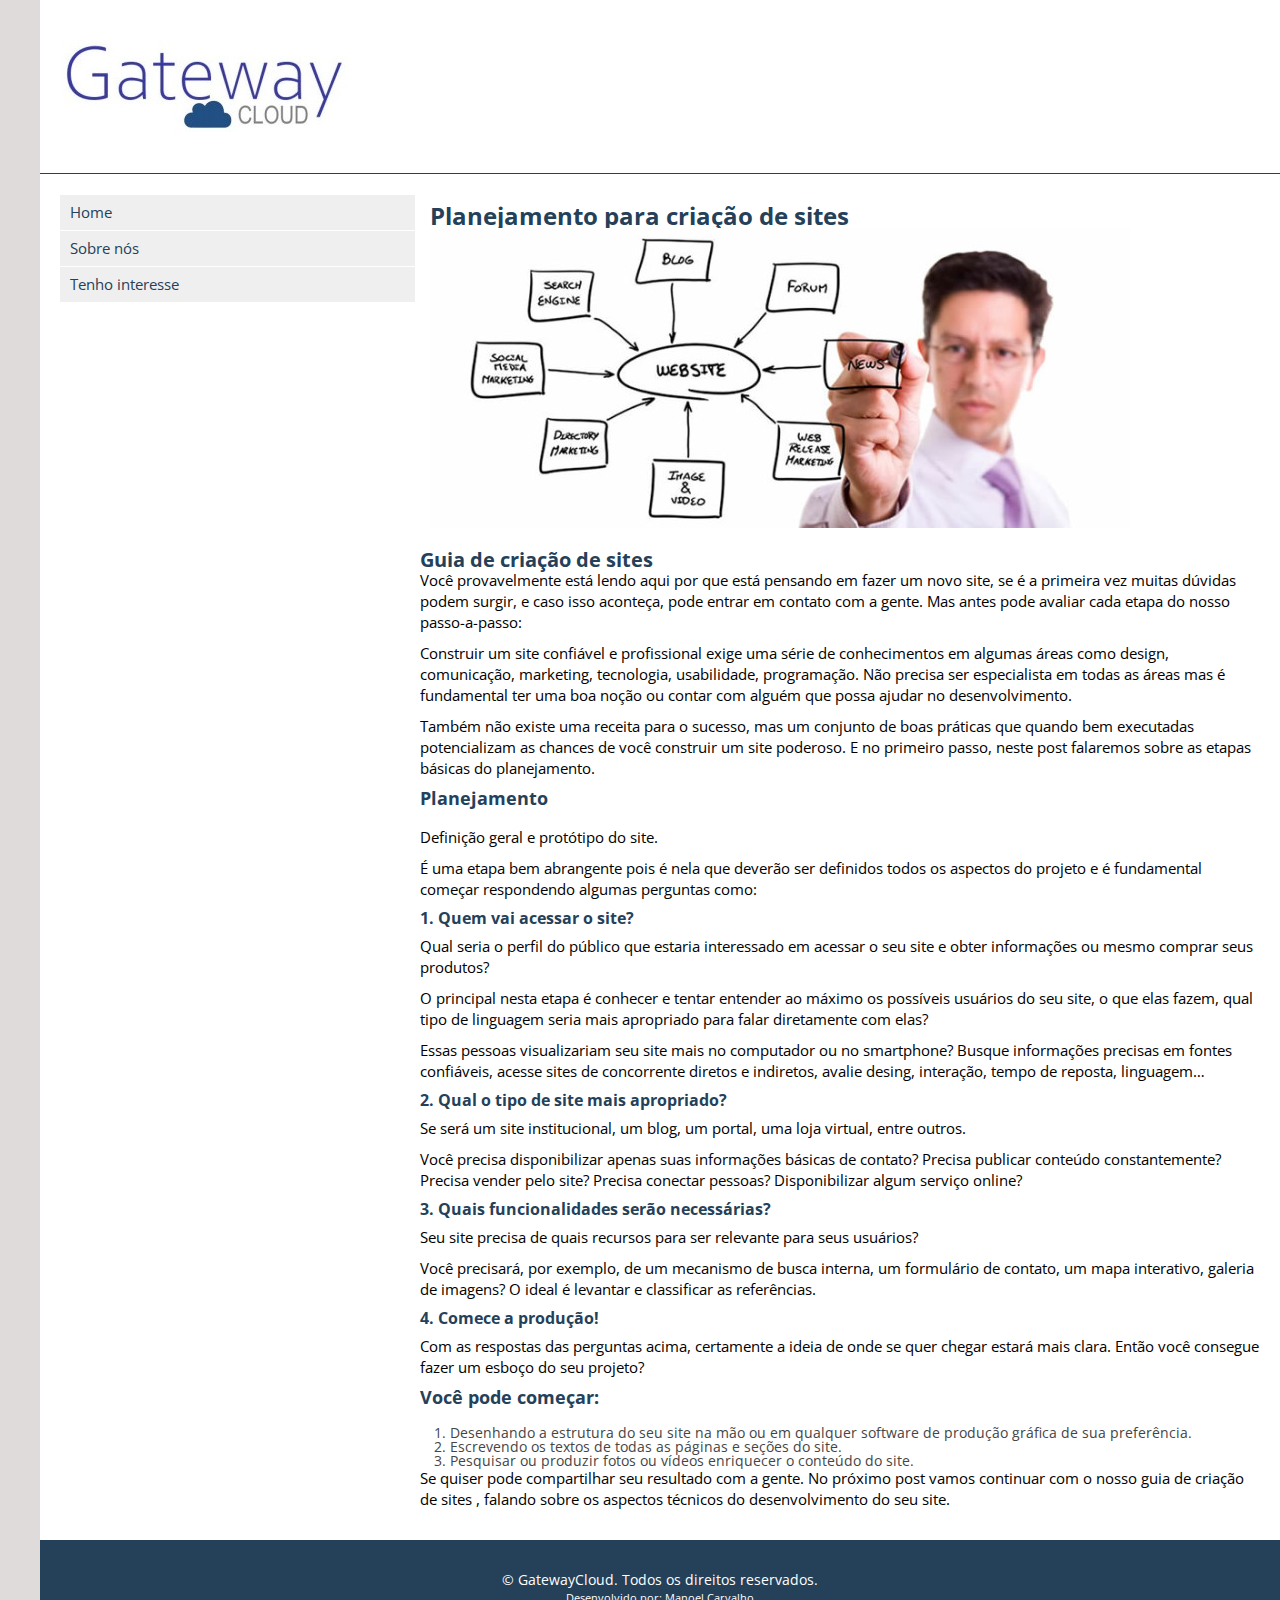
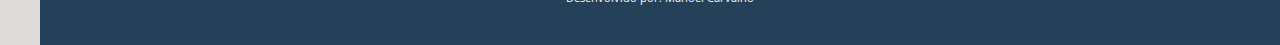
==== index.html @ 744560d0 "atualizar" ====
<!DOCTYPE html>
<html lang="pt-br">
<head>
    <meta charset="UTF-8">
    <meta http-equiv="X-UA-Compatible" content="IE=edge">
    <meta name="viewport" content="width=device-width, initial-scale=1.0">
    <!--css-->
    <link rel="stylesheet" href="./css/reset.css">
    <link rel="stylesheet" href="./css/styles.css">
    
    <!--icones-->
    <link rel="apple-touch-icon" href="imagens/icon-touch-retina.png">
    <link rel="apple-touch-icon" href="imagens/icon-touch-retina-iphone.png">
    <link rel="apple-touch-icon" href="imagens/icon-touch-retina-ipad.png">
    <link rel="shortcut icon" href="imagens/favicon_1.ico">

     <!--Google Fonts -->
     <link rel="preconnect" href="https://fonts.googleapis.com">
     <link rel="preconnect" href="https://fonts.gstatic.com" crossorigin>
     <link href="https://fonts.googleapis.com/css2?family=Open+Sans:wght@300;400;700&display=swap" rel="stylesheet">

    <title>GatewayCloud</title>
</head>
<body>
    <div class="main-container" >
    <header>
        <div class="container"> 
            <img src="imagens/gateway_titulo.jpg" alt="GatewayCloud">
        </div>
       
    </header>
    <section>
        <nav>
            <ul>
                <li><a href="#">Home</a></li>
                <li><a href="#">Sobre nós</a></li>
                <li><a href="tenho_interesse.html" rel="next" target="_self">Tenho interesse</a></li>
            </ul>


        </nav>
        <article>

            <div class="img-1">
          
            <h1>Planejamento para criação de sites</h1>
            
            
           
            <picture>
                <source media="(max-width:680px)" srcset="imagens/web-design-planning-150x64.jpg">
                <source media="(max-width:1020px)" srcset="imagens/web-design-planning-460x197.jpg">
                <img src="imagens/web-design-planning-700x300.jpg" alt="Planejamento para criação de sites">
            </picture>
            
            </div>  

            <h2>Guia de criação de sites</h2>

            <p>Você provavelmente está lendo aqui por que está pensando em fazer um novo site, se é a primeira vez muitas dúvidas podem surgir, e caso isso aconteça, pode entrar em contato com a gente. Mas antes pode avaliar cada etapa do nosso passo-a-passo:</p>

            <p>Construir um site confiável e profissional exige uma série de conhecimentos em algumas áreas como design, comunicação, marketing, tecnologia, usabilidade, programação. Não precisa ser especialista em todas as áreas mas é fundamental ter uma boa noção ou contar com alguém que possa ajudar no desenvolvimento.</p>

            <p>Também não existe uma receita para o sucesso, mas um conjunto de boas práticas que quando bem executadas potencializam as chances de você construir um site poderoso. E no primeiro passo, neste post falaremos sobre as etapas básicas do planejamento.</p>

            <h3>Planejamento</h3>

            <p>Definição geral e protótipo do site.</p>
            <p>É uma etapa bem abrangente pois é nela que deverão ser definidos todos os aspectos do projeto e é fundamental começar respondendo algumas perguntas como:</p>

            <h4>1. Quem vai acessar o site? </h4>

            <p>Qual seria o perfil do público que estaria interessado em acessar o seu site e obter informações ou mesmo comprar seus produtos?</p>

            <p>O principal nesta etapa é conhecer e tentar entender ao máximo os possíveis usuários do seu site, o que elas fazem, qual tipo de linguagem seria mais apropriado para falar diretamente com elas?</p>

            <p>Essas pessoas visualizariam seu site mais no computador ou no smartphone? Busque informações precisas em fontes confiáveis, acesse sites de concorrente diretos e indiretos, avalie desing, interação, tempo de reposta, linguagem…</p>

            <h4>2. Qual o tipo de site mais apropriado?</h4>
            
            <p>Se será um site institucional, um blog, um portal, uma loja virtual, entre outros.</p>

            <p>Você precisa disponibilizar apenas suas informações básicas de contato? Precisa publicar conteúdo constantemente? Precisa vender pelo site? Precisa conectar pessoas? Disponibilizar algum serviço online?</p>

            <h4>3. Quais funcionalidades serão necessárias?</h4>
            
            <p>Seu site precisa de quais recursos para ser relevante para seus usuários?</p>

            <p>Você precisará, por exemplo, de um mecanismo de busca interna, um formulário de contato, um mapa interativo, galeria de imagens? O ideal é levantar e classificar as referências.</p>

            <h4>4. Comece a produção!</h4>
           
            <p>Com as respostas das perguntas acima, certamente a ideia de onde se quer chegar estará mais clara. Então você consegue fazer um esboço do seu projeto?</p>

            <h3>Você pode começar:</h3>

            <ol>
                <li>Desenhando a estrutura do seu site na mão ou em qualquer software de produção gráfica de sua preferência.</li>
                <li>Escrevendo os textos de todas as páginas e seções do site.</li>
                <li>Pesquisar ou produzir fotos ou vídeos enriquecer o conteúdo do site.</li>
            </ol>

            <p>Se quiser pode compartilhar seu resultado com a gente. No próximo post vamos continuar com o nosso guia de criação de sites , falando sobre os aspectos técnicos do desenvolvimento do seu site.</p>
       
        </article>
        
       
        </a>
    </section>
    <footer>
        <div class="container_footer">
         <p>&copy; GatewayCloud. Todos os direitos reservados.
         <small>Desenvolvido por: Manoel Carvalho</small></p> 
        </div>
    </footer>
</div>
</body>
</html>
---- css/styles.css ----
html{
    font-size: 62.5%;
  
}

body {
    background-color:#dfdbdb;
    font-family: 'Open Sans', sans-serif;
   

  
    

}

.main-container{
    display: block;
    
    margin:0 auto;
    min-width: 320px;
    max-width: 1200px;
   
    
}

.img-1 {
    margin-left: 10px;
    margin-top: 10px;
    margin-bottom: 20px;
   
   
}
.container {
    display: block;
    float: left;
    padding: 20px 0 20px 10px;
    
    margin: 0 auto;
}

.container_footer{
    display: block;
    padding: 10px 0 10px 0;
    margin: 0 auto;
    text-align: center;
    

}
header {
    background-color:#ffff ;
    display: block;
    float: left;

    border-bottom: 1px solid #254159;
    padding: 20px ;
    width: 100%;
}

h1 {
    font-size: 2.4rem;
    color: #254159;
    margin-bottom: 20px 0 20px 0;
}



h2 {
    font-size: 2rem;
    color: #254159;
    margin-bottom:  20px 0 20px 0;
}

h3 {
    font-size: 1.8rem;
    color: #254159;
    margin-bottom: 20px;
    padding-top: 10px 0 10px 0;
}

h4 {
    font-size: 1.6rem;
    color: #254159;
    margin-bottom: 10px;
    padding-top: 10px 0 10px 0;
}

p {
    margin-bottom: 10px;
    line-height: 1.4;
    
}

ol{
    margin-left: 30px;
}

ol li {
    font-size: 1.4rem;
    color: #454545;
    


}


section {
    background-color: #ffff;
    display: block;
    width: 100%;
    float: left;
    font-size: 1.5rem; /* equivalente a 15px */
    padding: 20px ;
    width: 100%;

}

section nav {
    display: block;
    float: left;
    width: 30%;
    
}

nav li {
    background-color:#efefef;
    margin: 1px 5px 1px 0;
    padding: 10px;

}

nav li:hover{
    background-color: #dfdfdf;
}

nav a {
    text-decoration:none ;
    color: #254159;
}

nav a:hover {
    color: #385874;
}

section article {
    display: block;
    float: left;
    width: 70%;
   
}

footer {
    background-color: #254159;
   
    display: block;
    float: left;
    width: 100%;
    padding: 20px ;
   
}

footer p {
    color: #ffffffff;
    font-size: 1.4rem;
    
}

footer small {
    font-size: 80%;
    display: block;
}



@media (max-width:425px) {
    section nav,
    section article {
        width: 100%
    }
}

@media (max-width:425px) {
    nav {
        margin-bottom: 10px;
    }
}

@media (max-width:425px) {
    h2 {
        margin-top: 10px;
        margin-bottom: 10px;
    }
}

.container{
    padding-left: 1px;
    padding-right: 1px;
}
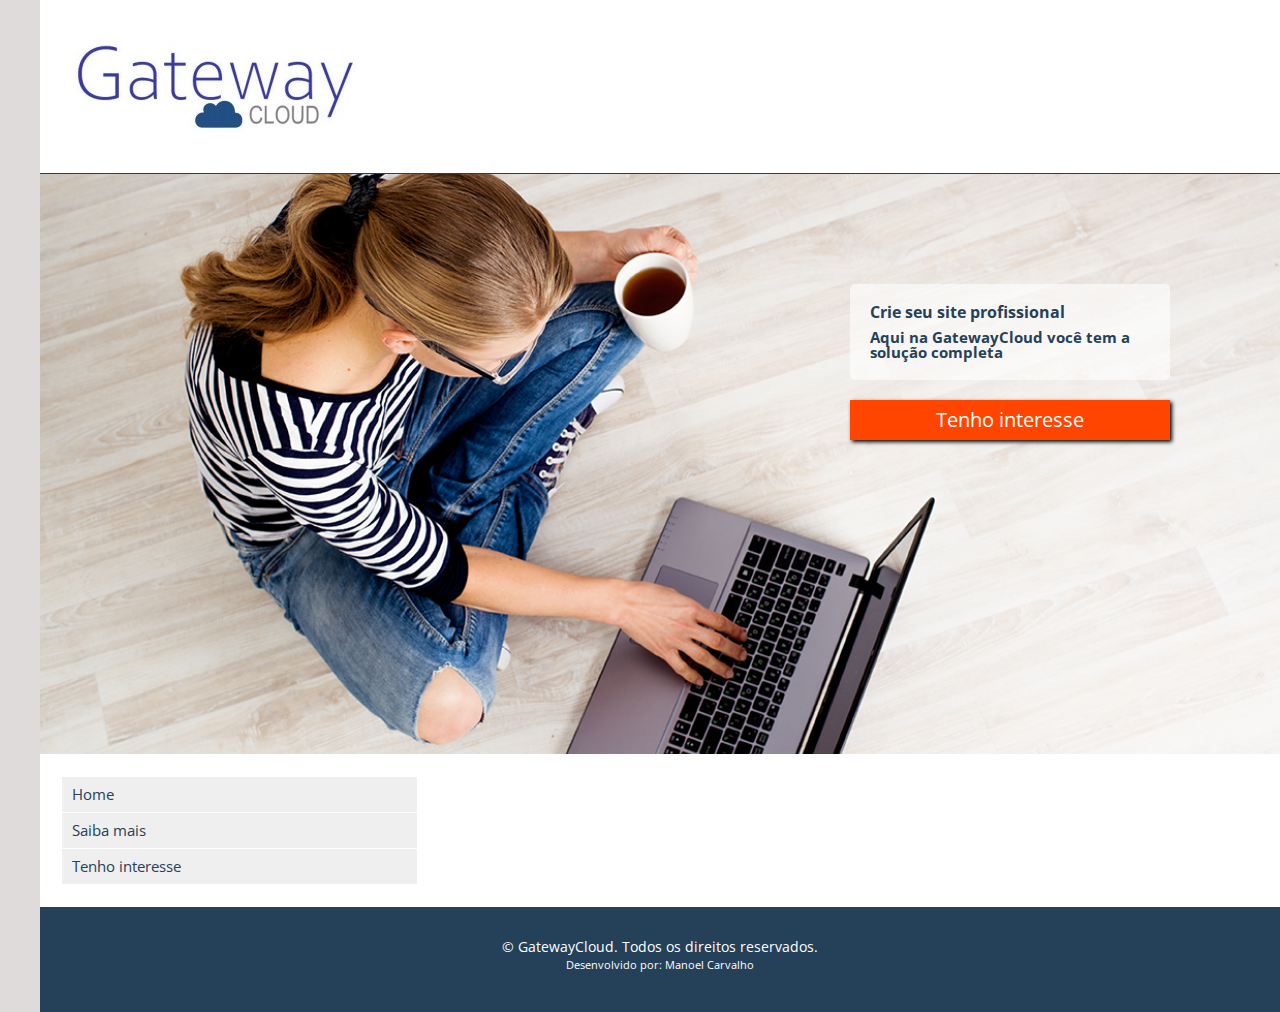
==== commit ced1e0f3: "atualizado" ====
--- a/index.html
+++ b/index.html
@@ -7,6 +7,7 @@
     <!--css-->
     <link rel="stylesheet" href="./css/reset.css">
     <link rel="stylesheet" href="./css/styles.css">
+   
     
     <!--icones-->
     <link rel="apple-touch-icon" href="imagens/icon-touch-retina.png">
@@ -29,79 +30,37 @@
         </div>
        
     </header>
+
+    <section id="banner">
+       
+        <div class="legenda-container">
+
+            <div class="legenda">
+                
+                <h4>Crie seu site profissional</h4>
+                <h5>Aqui na GatewayCloud você tem a solução completa</h5>
+            </div>
+                <a class= "button-cta" href="tenho_interesse.html" rel="next" target="_self">Tenho interesse</a>
+           
+            
+            
+        </div>
+    </section>
     <section>
         <nav>
             <ul>
                 <li><a href="#">Home</a></li>
-                <li><a href="#">Sobre nós</a></li>
+                <li><a href="saiba-mais.html">Saiba mais</a></li>
                 <li><a href="tenho_interesse.html" rel="next" target="_self">Tenho interesse</a></li>
             </ul>
 
 
         </nav>
         <article>
+            <div class="container">
 
-            <div class="img-1">
-          
-            <h1>Planejamento para criação de sites</h1>
-            
-            
+            </div>
            
-            <picture>
-                <source media="(max-width:680px)" srcset="imagens/web-design-planning-150x64.jpg">
-                <source media="(max-width:1020px)" srcset="imagens/web-design-planning-460x197.jpg">
-                <img src="imagens/web-design-planning-700x300.jpg" alt="Planejamento para criação de sites">
-            </picture>
-            
-            </div>  
-
-            <h2>Guia de criação de sites</h2>
-
-            <p>Você provavelmente está lendo aqui por que está pensando em fazer um novo site, se é a primeira vez muitas dúvidas podem surgir, e caso isso aconteça, pode entrar em contato com a gente. Mas antes pode avaliar cada etapa do nosso passo-a-passo:</p>
-
-            <p>Construir um site confiável e profissional exige uma série de conhecimentos em algumas áreas como design, comunicação, marketing, tecnologia, usabilidade, programação. Não precisa ser especialista em todas as áreas mas é fundamental ter uma boa noção ou contar com alguém que possa ajudar no desenvolvimento.</p>
-
-            <p>Também não existe uma receita para o sucesso, mas um conjunto de boas práticas que quando bem executadas potencializam as chances de você construir um site poderoso. E no primeiro passo, neste post falaremos sobre as etapas básicas do planejamento.</p>
-
-            <h3>Planejamento</h3>
-
-            <p>Definição geral e protótipo do site.</p>
-            <p>É uma etapa bem abrangente pois é nela que deverão ser definidos todos os aspectos do projeto e é fundamental começar respondendo algumas perguntas como:</p>
-
-            <h4>1. Quem vai acessar o site? </h4>
-
-            <p>Qual seria o perfil do público que estaria interessado em acessar o seu site e obter informações ou mesmo comprar seus produtos?</p>
-
-            <p>O principal nesta etapa é conhecer e tentar entender ao máximo os possíveis usuários do seu site, o que elas fazem, qual tipo de linguagem seria mais apropriado para falar diretamente com elas?</p>
-
-            <p>Essas pessoas visualizariam seu site mais no computador ou no smartphone? Busque informações precisas em fontes confiáveis, acesse sites de concorrente diretos e indiretos, avalie desing, interação, tempo de reposta, linguagem…</p>
-
-            <h4>2. Qual o tipo de site mais apropriado?</h4>
-            
-            <p>Se será um site institucional, um blog, um portal, uma loja virtual, entre outros.</p>
-
-            <p>Você precisa disponibilizar apenas suas informações básicas de contato? Precisa publicar conteúdo constantemente? Precisa vender pelo site? Precisa conectar pessoas? Disponibilizar algum serviço online?</p>
-
-            <h4>3. Quais funcionalidades serão necessárias?</h4>
-            
-            <p>Seu site precisa de quais recursos para ser relevante para seus usuários?</p>
-
-            <p>Você precisará, por exemplo, de um mecanismo de busca interna, um formulário de contato, um mapa interativo, galeria de imagens? O ideal é levantar e classificar as referências.</p>
-
-            <h4>4. Comece a produção!</h4>
-           
-            <p>Com as respostas das perguntas acima, certamente a ideia de onde se quer chegar estará mais clara. Então você consegue fazer um esboço do seu projeto?</p>
-
-            <h3>Você pode começar:</h3>
-
-            <ol>
-                <li>Desenhando a estrutura do seu site na mão ou em qualquer software de produção gráfica de sua preferência.</li>
-                <li>Escrevendo os textos de todas as páginas e seções do site.</li>
-                <li>Pesquisar ou produzir fotos ou vídeos enriquecer o conteúdo do site.</li>
-            </ol>
-
-            <p>Se quiser pode compartilhar seu resultado com a gente. No próximo post vamos continuar com o nosso guia de criação de sites , falando sobre os aspectos técnicos do desenvolvimento do seu site.</p>
-       
         </article>
         
        
--- a/css/styles.css
+++ b/css/styles.css
@@ -33,9 +33,9 @@
 }
 .container {
     display: block;
+    text-align: center;
     float: left;
     padding: 20px 0 20px 10px;
-    
     margin: 0 auto;
 }
 
@@ -124,8 +124,16 @@
 
 nav li {
     background-color:#efefef;
-    margin: 1px 5px 1px 0;
-    padding: 10px;
+    margin: 1px 1px 1px 0;
+    padding:  10px;
+    
+
+}
+
+
+nav ul {
+    padding: 2px;
+    list-style: none;
 
 }
 
@@ -156,6 +164,7 @@
     float: left;
     width: 100%;
     padding: 20px ;
+
    
 }
 
@@ -174,16 +183,20 @@
 
 @media (max-width:425px) {
     section nav,
-    section article {
+    section article
+    {
         width: 100%
     }
 }
 
 @media (max-width:425px) {
-    nav {
+    nav, ul {
         margin-bottom: 10px;
-    }
-}
+        padding: 0;
+       
+    }
+}
+
 
 @media (max-width:425px) {
     h2 {
@@ -191,8 +204,84 @@
         margin-bottom: 10px;
     }
 }
-
+@media (max-width:425px) {
+     section
+    .legenda-container
+     {
+       width:45vw;
+     }
+}
+
+@media (max-width:425px) {
+    section, header {
+       padding: 0;
+   }
+}
+
+@media(max-width:425px) {
+    footer {
+        width:89%;
+    }
+}
 .container{
-    padding-left: 1px;
-    padding-right: 1px;
-}
+    padding-left: 1%;
+    padding-right: 1%;
+}
+
+.cog-abuse.cog-wrapper {
+       visibility: hidden !important; 
+}
+
+#banner {
+    
+    background-image: url('../imagens/banner.png');
+    background-repeat: no-repeat;
+    background-position: center;
+    background-size: cover;
+    width: 100vm;
+    height:60vh;
+   
+     
+    
+}
+
+.legenda-container {
+    width: 25vw;
+    float: right;
+    margin: 10vh 10vh 0 0;
+
+
+    
+}
+
+.legenda {
+    background-color: rgba(255, 255, 255, .6);
+    padding: 20px;
+    border-radius: 5px;
+    margin-bottom: 2rem;
+   
+
+}
+
+.legenda h5,
+.legenda h4 {
+    color: #254159;
+
+}
+
+.button-cta {
+    display: block;
+    background-color: orangered;
+    color: #fff;
+    font-size: 2rem;
+    box-shadow: 2px 2px 4px black;
+    padding: 10px 15px;
+    width: auto;
+    text-decoration: none;
+    text-align: center;
+
+
+
+
+}
+
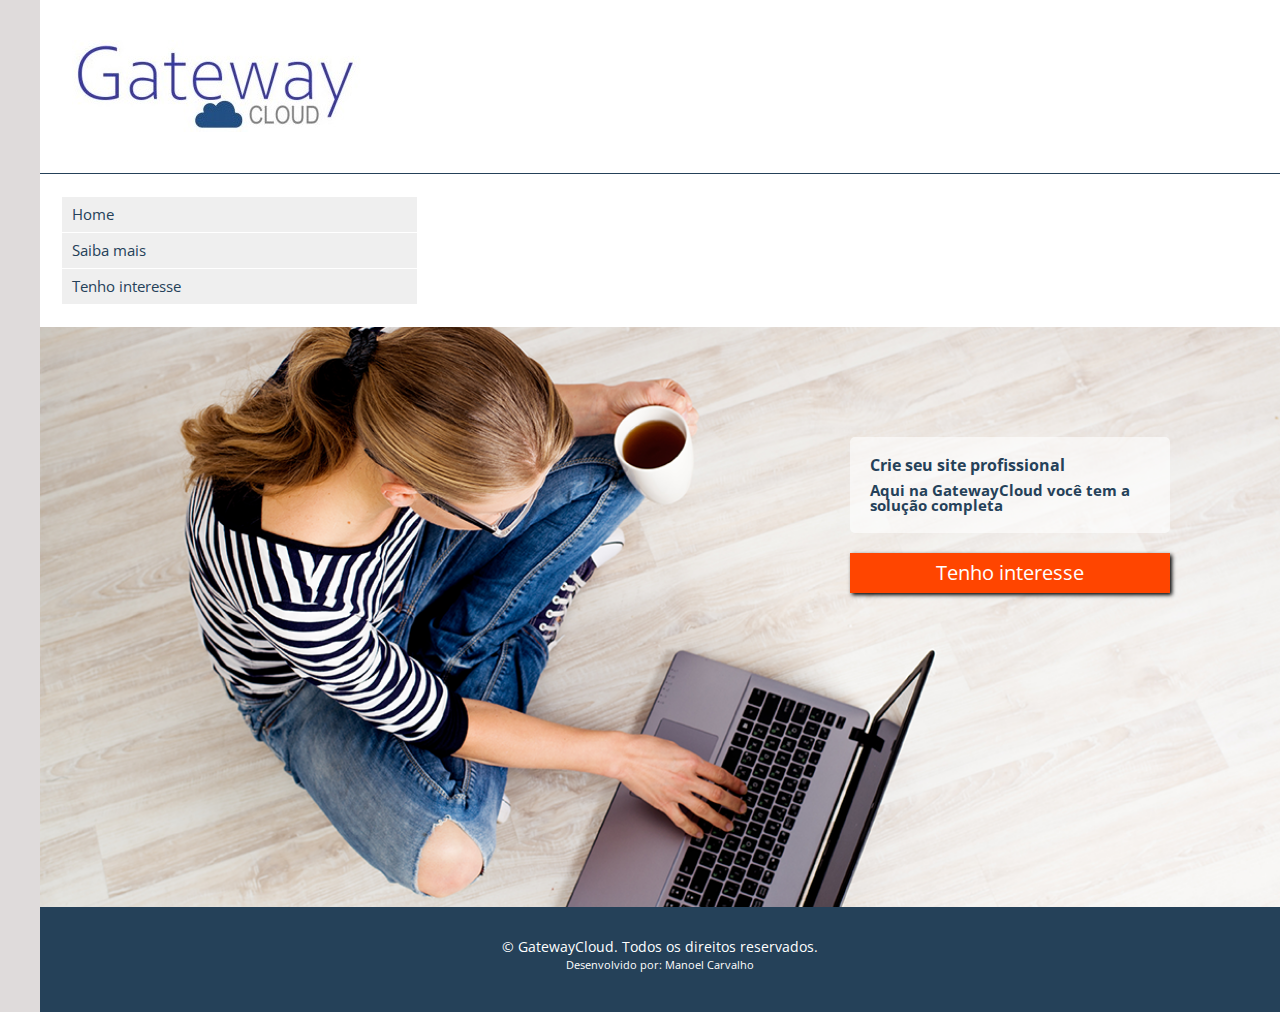
==== commit cabfe6f7: "alteração de link" ====
--- a/index.html
+++ b/index.html
@@ -30,6 +30,22 @@
         </div>
        
     </header>
+    <section>
+        <nav>
+            <ul>
+                <li><a href="https://manoelcarvalho607.github.io/GatewayCloud/index.html">Home</a></li>
+                <li><a href="https://manoelcarvalho607.github.io/GatewayCloud/saiba-mais.html" rel="next" target="_self">Saiba mais</a></li>
+                <li><a href="https://manoelcarvalho607.github.io/GatewayCloud/tenho_interesse.html" rel="next" target="_self">Tenho interesse</a></li>
+            </ul>
+        </nav>
+        <article>
+            <div class="container">
+
+            </div>
+           
+        </article>
+        
+    </section>
 
     <section id="banner">
        
@@ -42,30 +58,9 @@
             </div>
                 <a class= "button-cta" href="tenho_interesse.html" rel="next" target="_self">Tenho interesse</a>
            
-            
-            
         </div>
     </section>
-    <section>
-        <nav>
-            <ul>
-                <li><a href="#">Home</a></li>
-                <li><a href="saiba-mais.html">Saiba mais</a></li>
-                <li><a href="tenho_interesse.html" rel="next" target="_self">Tenho interesse</a></li>
-            </ul>
-
-
-        </nav>
-        <article>
-            <div class="container">
-
-            </div>
-           
-        </article>
-        
-       
-        </a>
-    </section>
+  
     <footer>
         <div class="container_footer">
          <p>&copy; GatewayCloud. Todos os direitos reservados.
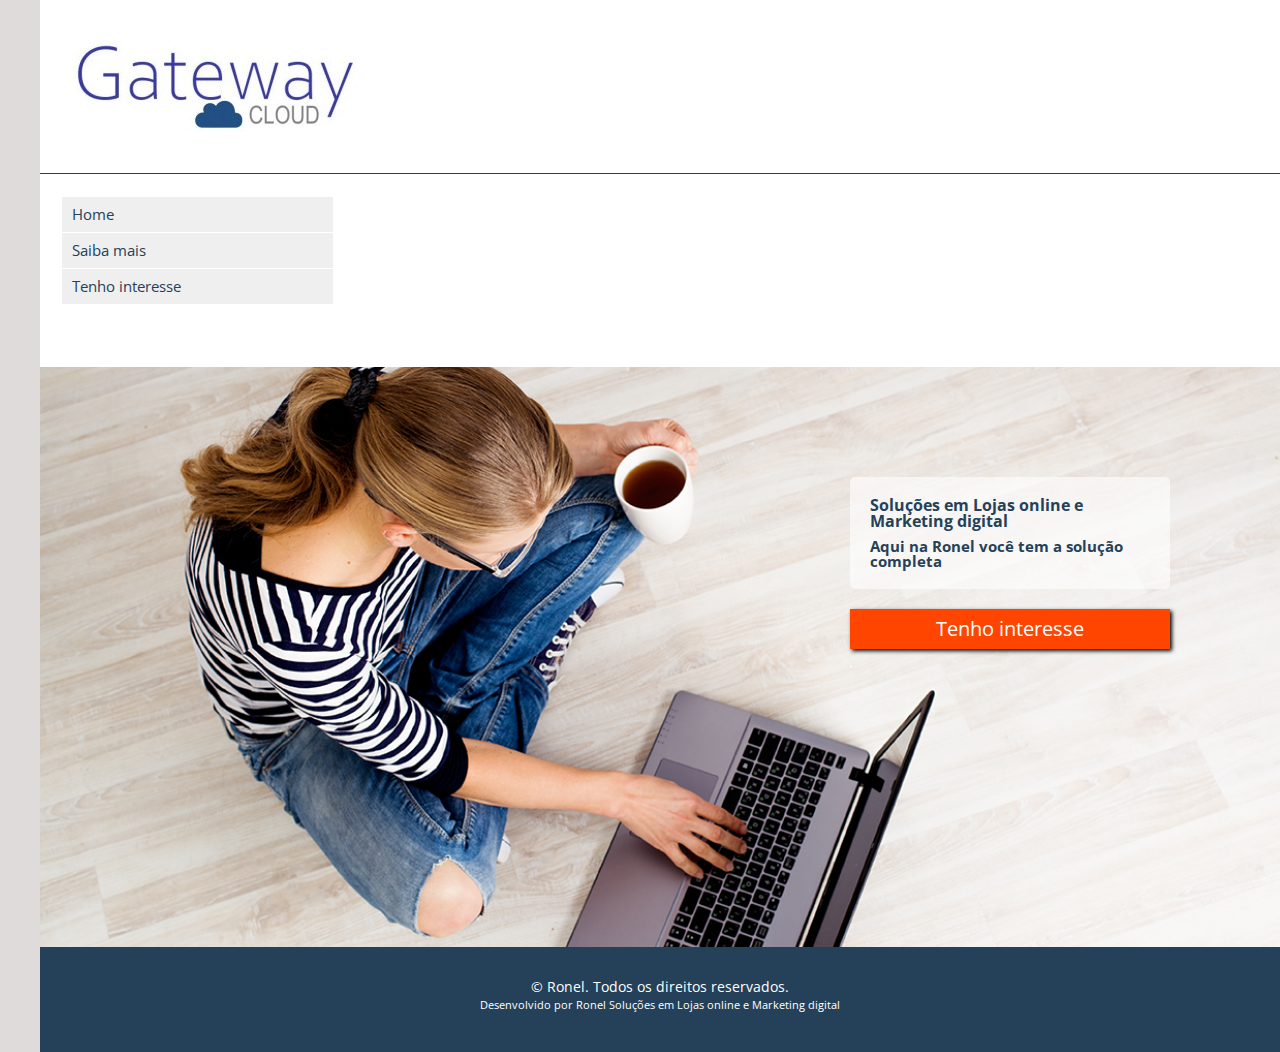
==== commit 4d27c73c: "atualizacao html" ====
--- a/index.html
+++ b/index.html
@@ -20,7 +20,7 @@
      <link rel="preconnect" href="https://fonts.gstatic.com" crossorigin>
      <link href="https://fonts.googleapis.com/css2?family=Open+Sans:wght@300;400;700&display=swap" rel="stylesheet">
 
-    <title>GatewayCloud</title>
+    <title>Ronel</title>
 </head>
 <body>
     <div class="main-container" >
@@ -53,8 +53,8 @@
 
             <div class="legenda">
                 
-                <h4>Crie seu site profissional</h4>
-                <h5>Aqui na GatewayCloud você tem a solução completa</h5>
+                <h4>Soluções em Lojas online e Marketing digital</h4>
+                <h5>Aqui na Ronel você tem a solução completa</h5>
             </div>
                 <a class= "button-cta" href="tenho_interesse.html" rel="next" target="_self">Tenho interesse</a>
            
@@ -63,8 +63,8 @@
   
     <footer>
         <div class="container_footer">
-         <p>&copy; GatewayCloud. Todos os direitos reservados.
-         <small>Desenvolvido por: Manoel Carvalho</small></p> 
+         <p>&copy; Ronel. Todos os direitos reservados.
+         <small>Desenvolvido por Ronel Soluções em Lojas online e Marketing digital</small></p> 
         </div>
     </footer>
 </div>
--- a/css/styles.css
+++ b/css/styles.css
@@ -117,8 +117,7 @@
 
 section nav {
     display: block;
-    float: left;
-    width: 30%;
+    width: 23%;
     
 }
 
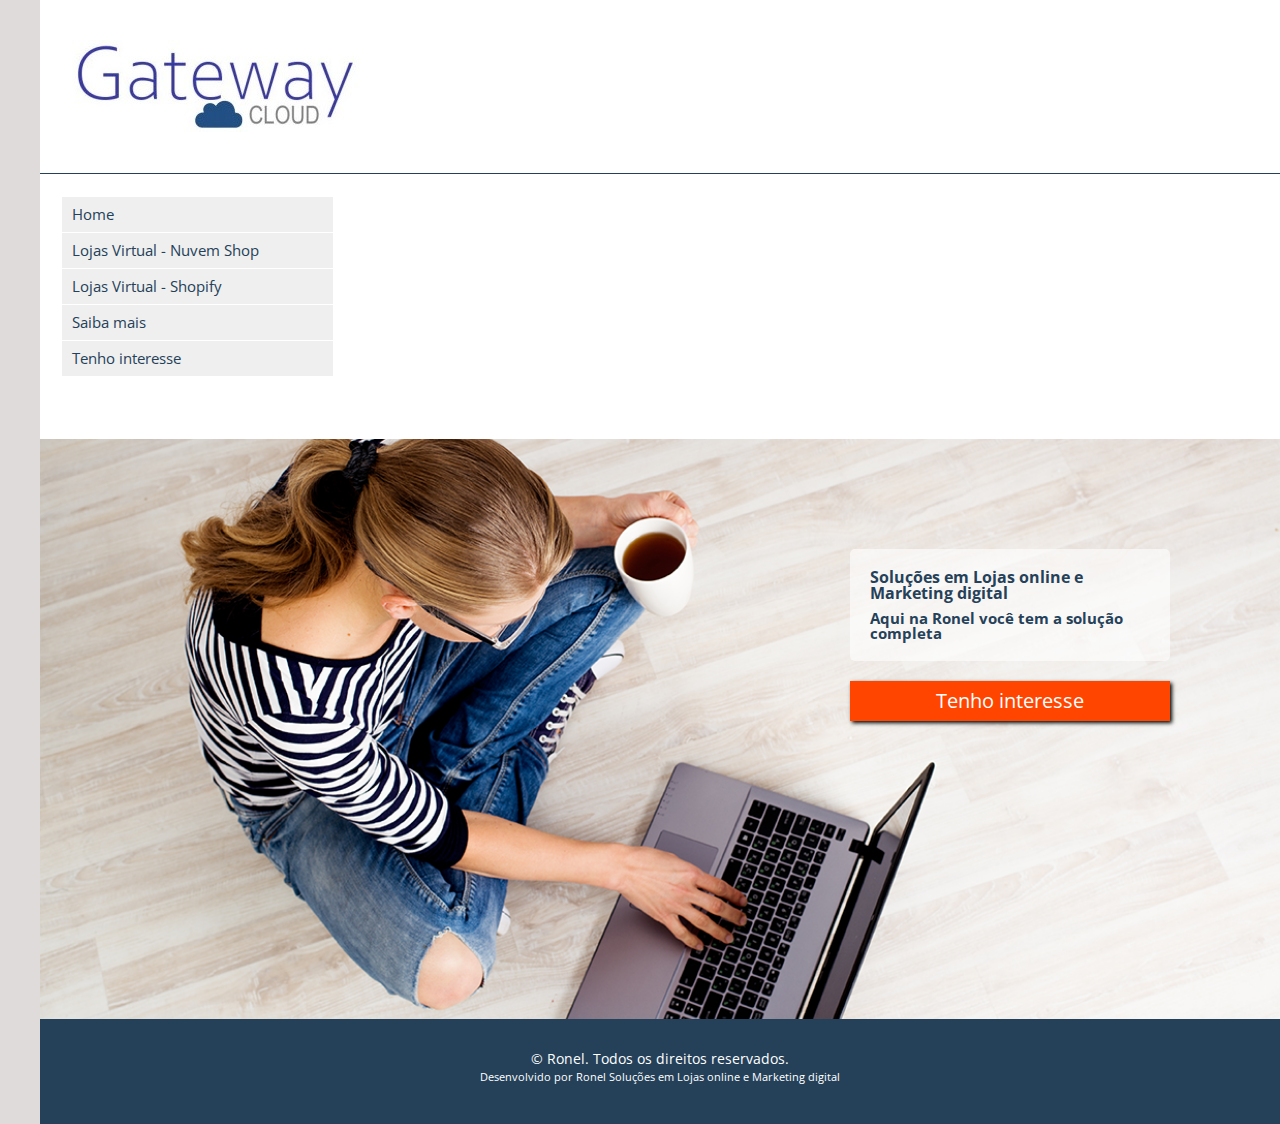
==== commit b2bb28da: "adicionando paginas" ====
--- a/index.html
+++ b/index.html
@@ -34,6 +34,8 @@
         <nav>
             <ul>
                 <li><a href="https://manoelcarvalho607.github.io/GatewayCloud/index.html">Home</a></li>
+                <li><a href="https://manoelcarvalho607.github.io/GatewayCloud/loja_virtual_nuvemShop.html">Lojas Virtual - Nuvem Shop</a></li>
+                <li><a href="https://manoelcarvalho607.github.io/GatewayCloud/loja_virtual_shopify.html">Lojas Virtual - Shopify</a></li>
                 <li><a href="https://manoelcarvalho607.github.io/GatewayCloud/saiba-mais.html" rel="next" target="_self">Saiba mais</a></li>
                 <li><a href="https://manoelcarvalho607.github.io/GatewayCloud/tenho_interesse.html" rel="next" target="_self">Tenho interesse</a></li>
             </ul>
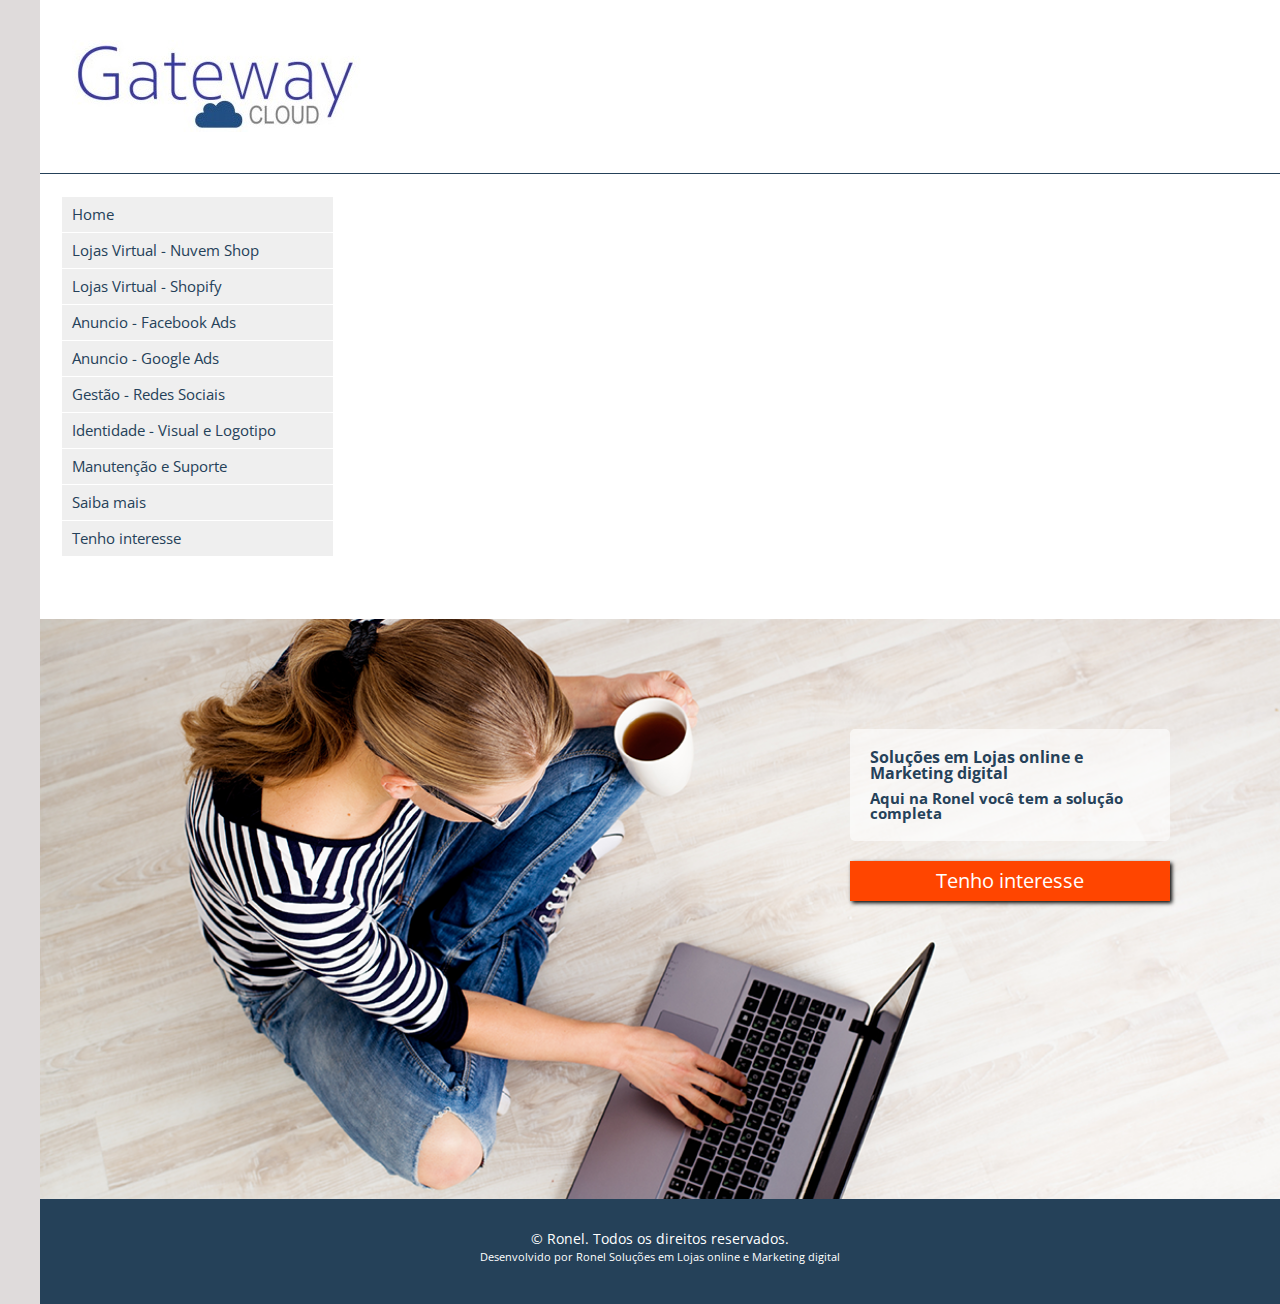
==== commit 2b8ac6ee: "adicionando paginas2" ====
--- a/index.html
+++ b/index.html
@@ -36,6 +36,11 @@
                 <li><a href="https://manoelcarvalho607.github.io/GatewayCloud/index.html">Home</a></li>
                 <li><a href="https://manoelcarvalho607.github.io/GatewayCloud/loja_virtual_nuvemShop.html">Lojas Virtual - Nuvem Shop</a></li>
                 <li><a href="https://manoelcarvalho607.github.io/GatewayCloud/loja_virtual_shopify.html">Lojas Virtual - Shopify</a></li>
+                <li><a href="https://manoelcarvalho607.github.io/GatewayCloud/anuncio_facebookAds.html">Anuncio - Facebook Ads</a></li>
+                <li><a href="https://manoelcarvalho607.github.io/GatewayCloud/anuncio_googleAds.html">Anuncio - Google Ads</a></li>
+                <li><a href="https://manoelcarvalho607.github.io/GatewayCloud/gestao_redesSociais.html">Gestão - Redes Sociais</a></li>
+                <li><a href="https://manoelcarvalho607.github.io/GatewayCloud/identidade_visual_logotipo.html">Identidade - Visual e Logotipo  </a></li>
+                <li><a href="https://manoelcarvalho607.github.io/GatewayCloud/manutencao_suporte.html">Manutenção e Suporte</a></li>
                 <li><a href="https://manoelcarvalho607.github.io/GatewayCloud/saiba-mais.html" rel="next" target="_self">Saiba mais</a></li>
                 <li><a href="https://manoelcarvalho607.github.io/GatewayCloud/tenho_interesse.html" rel="next" target="_self">Tenho interesse</a></li>
             </ul>
